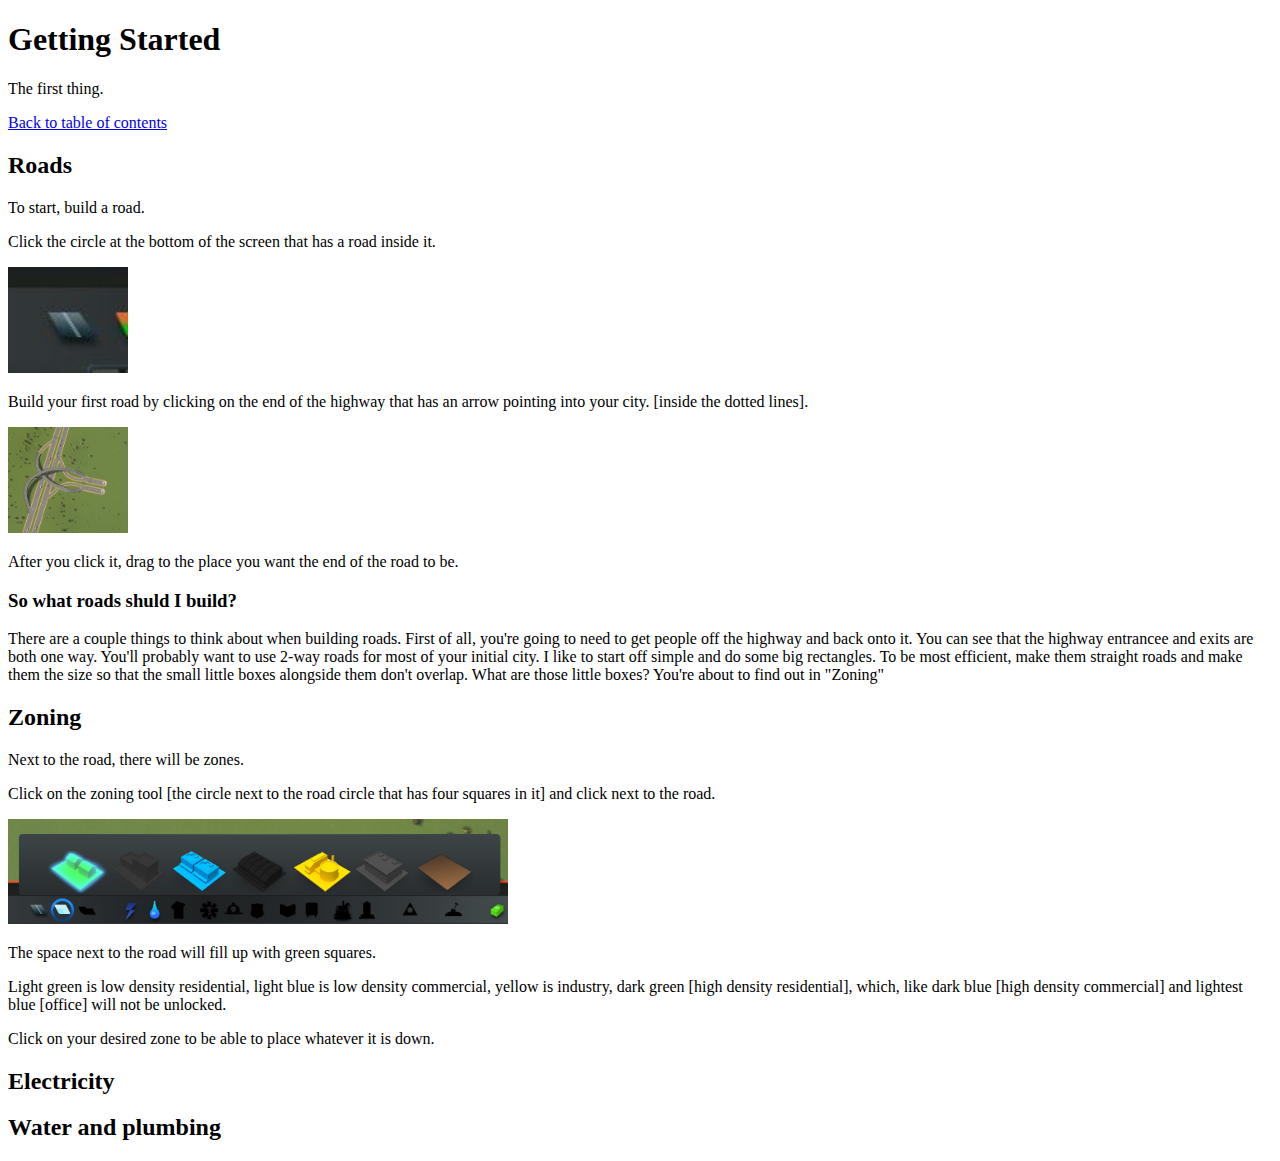
==== getting_started.html @ ba322b0a "Initial commit" ====
<!DOCTYPE html>
<html>
  <head>
    <meta charset="utf-8">
    <meta name="viewport" content="width=device-width">
    <title>Getting Started</title>
    <link href="style.css" rel="stylesheet" type="text/css" />
  </head>
  <body>
    <script src="script.js"></script>
    <h1>Getting Started</h1>
    <p>The first thing.</p>

    <a href="index.html">Back to table of contents</a>
    <h2>Roads</h2>
    <p> To start, build a road. </p>
    <p>Click the circle at the bottom of the screen that has a road inside it.</p>
    <img width="120" src="images/ui_road.png"/>
    <p>Build your first road by clicking on the end of the highway that has an arrow pointing into your city. [inside the dotted lines].</p>
    <img width="120" src="images/starting_highway.png"/>
    <p>After you click it, drag to the place you want the end of the road to be.</p>
    <h3>So what roads shuld I build?</h3>
    <p>There are a couple things to think about when building roads. First of all, you're going to need to get people off the highway and back onto it. You can see that the highway entrancee and exits are both one way. You'll probably want to use 2-way roads for most of your initial city. I like to start off simple and do some big rectangles. To be most efficient, make them straight roads and make them the size so that the small little boxes alongside them don't overlap. What are those little boxes? You're about to find out in "Zoning"</p>
    <h2>Zoning</h2>
    <p>Next to the road, there will be zones.</p>
    <p>Click on the zoning tool [the circle next to the road circle that has four squares in it] and click next to the road.</p>
    <img width="500" src="images/ui_zoning.png"/>
    <p>The space next to the road will fill up with green squares.</p>
    <p>Light green is low density residential, light blue is low density commercial, yellow is industry, dark green [high density residential], which, like dark blue [high density commercial] and lightest blue [office] will not be unlocked.</p>
    <p>Click on your desired zone to be able to place whatever it is down.</p>
    <h2>Electricity</h2>
    <h2>Water and plumbing</h2>
  </body>
</html>
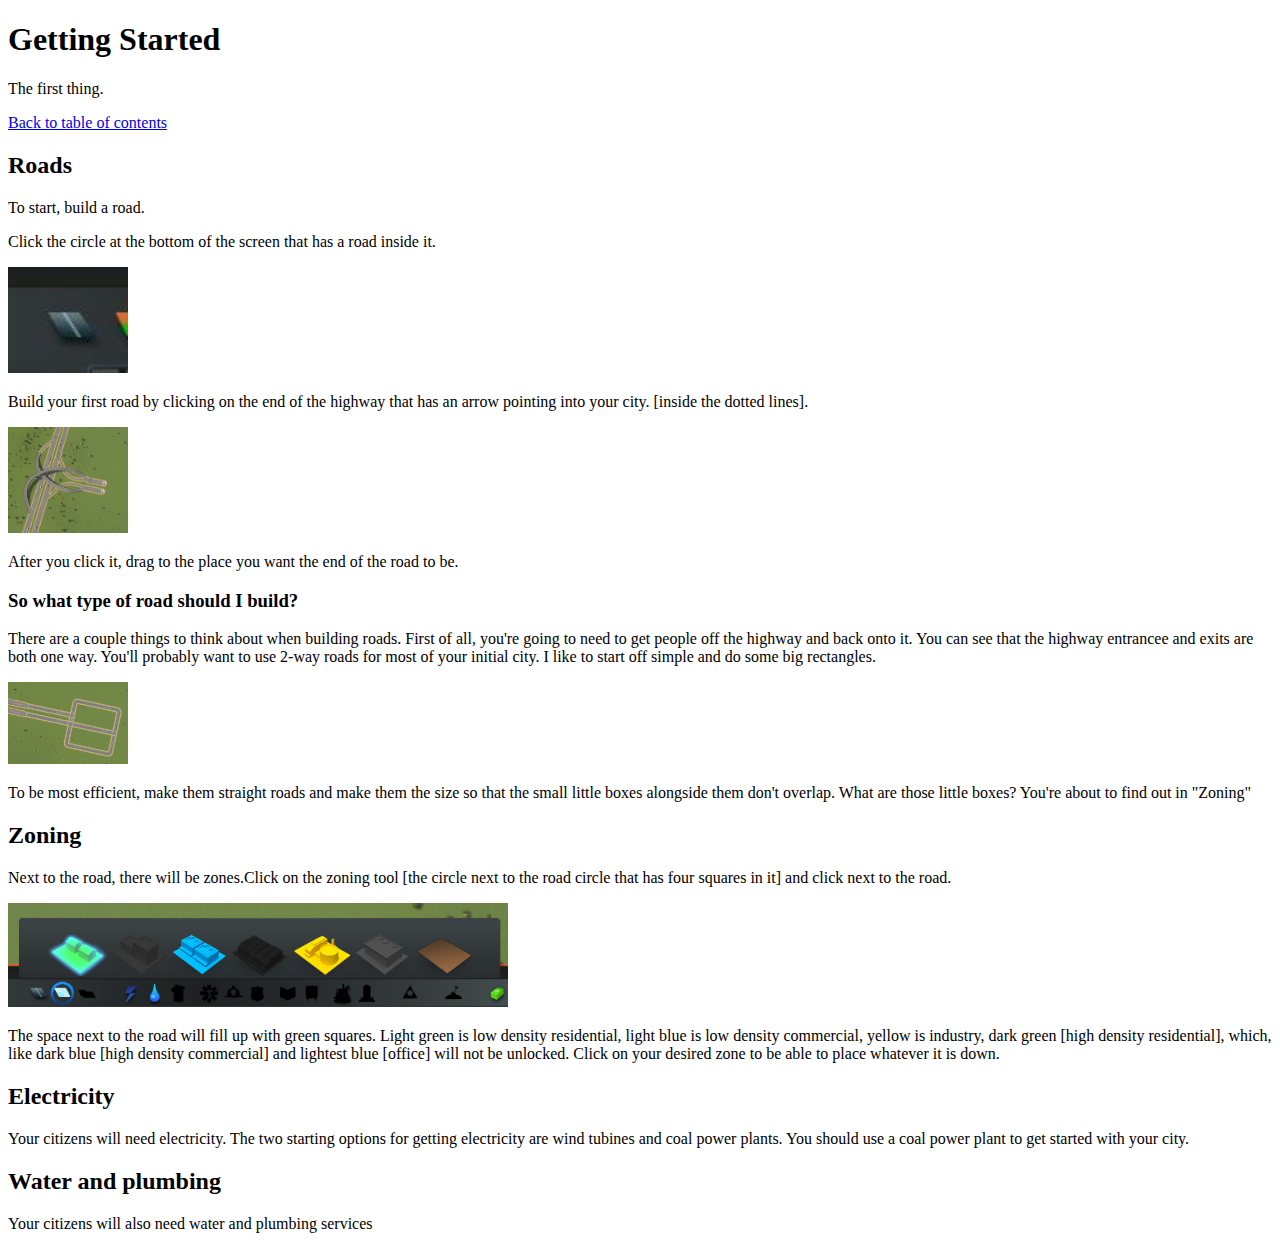
==== commit 847f7bc5: "more content" ====
--- a/getting_started.html
+++ b/getting_started.html
@@ -19,16 +19,17 @@
     <p>Build your first road by clicking on the end of the highway that has an arrow pointing into your city. [inside the dotted lines].</p>
     <img width="120" src="images/starting_highway.png"/>
     <p>After you click it, drag to the place you want the end of the road to be.</p>
-    <h3>So what roads shuld I build?</h3>
-    <p>There are a couple things to think about when building roads. First of all, you're going to need to get people off the highway and back onto it. You can see that the highway entrancee and exits are both one way. You'll probably want to use 2-way roads for most of your initial city. I like to start off simple and do some big rectangles. To be most efficient, make them straight roads and make them the size so that the small little boxes alongside them don't overlap. What are those little boxes? You're about to find out in "Zoning"</p>
+    <h3>So what type of road should I build?</h3>
+    <p>There are a couple things to think about when building roads. First of all, you're going to need to get people off the highway and back onto it. You can see that the highway entrancee and exits are both one way. You'll probably want to use 2-way roads for most of your initial city. I like to start off simple and do some big rectangles.</p>
+    <img width="120" src="images/first_roads.png"/> <p>To be most efficient, make them straight roads and make them the size so that the small little boxes alongside them don't overlap. What are those little boxes? You're about to find out in "Zoning"</p>
+
     <h2>Zoning</h2>
-    <p>Next to the road, there will be zones.</p>
-    <p>Click on the zoning tool [the circle next to the road circle that has four squares in it] and click next to the road.</p>
+    <p>Next to the road, there will be zones.Click on the zoning tool [the circle next to the road circle that has four squares in it] and click next to the road.</p>
     <img width="500" src="images/ui_zoning.png"/>
-    <p>The space next to the road will fill up with green squares.</p>
-    <p>Light green is low density residential, light blue is low density commercial, yellow is industry, dark green [high density residential], which, like dark blue [high density commercial] and lightest blue [office] will not be unlocked.</p>
-    <p>Click on your desired zone to be able to place whatever it is down.</p>
+    <p>The space next to the road will fill up with green squares. Light green is low density residential, light blue is low density commercial, yellow is industry, dark green [high density residential], which, like dark blue [high density commercial] and lightest blue [office] will not be unlocked. Click on your desired zone to be able to place whatever it is down.</p>
     <h2>Electricity</h2>
+  <p>Your citizens will need electricity. The two starting options for getting electricity are wind tubines and coal power plants. You should use a coal power plant to get started with your city.</p>
     <h2>Water and plumbing</h2>
+    <p> Your citizens will also need water and plumbing services
   </body>
 </html>--- a/style.css
+++ b/style.css
@@ -0,0 +1,9 @@
+body {
+  color: black;
+  background-color: white;
+  font-family:  -apple-system;
+}
+
+h1 {
+  color: black;
+}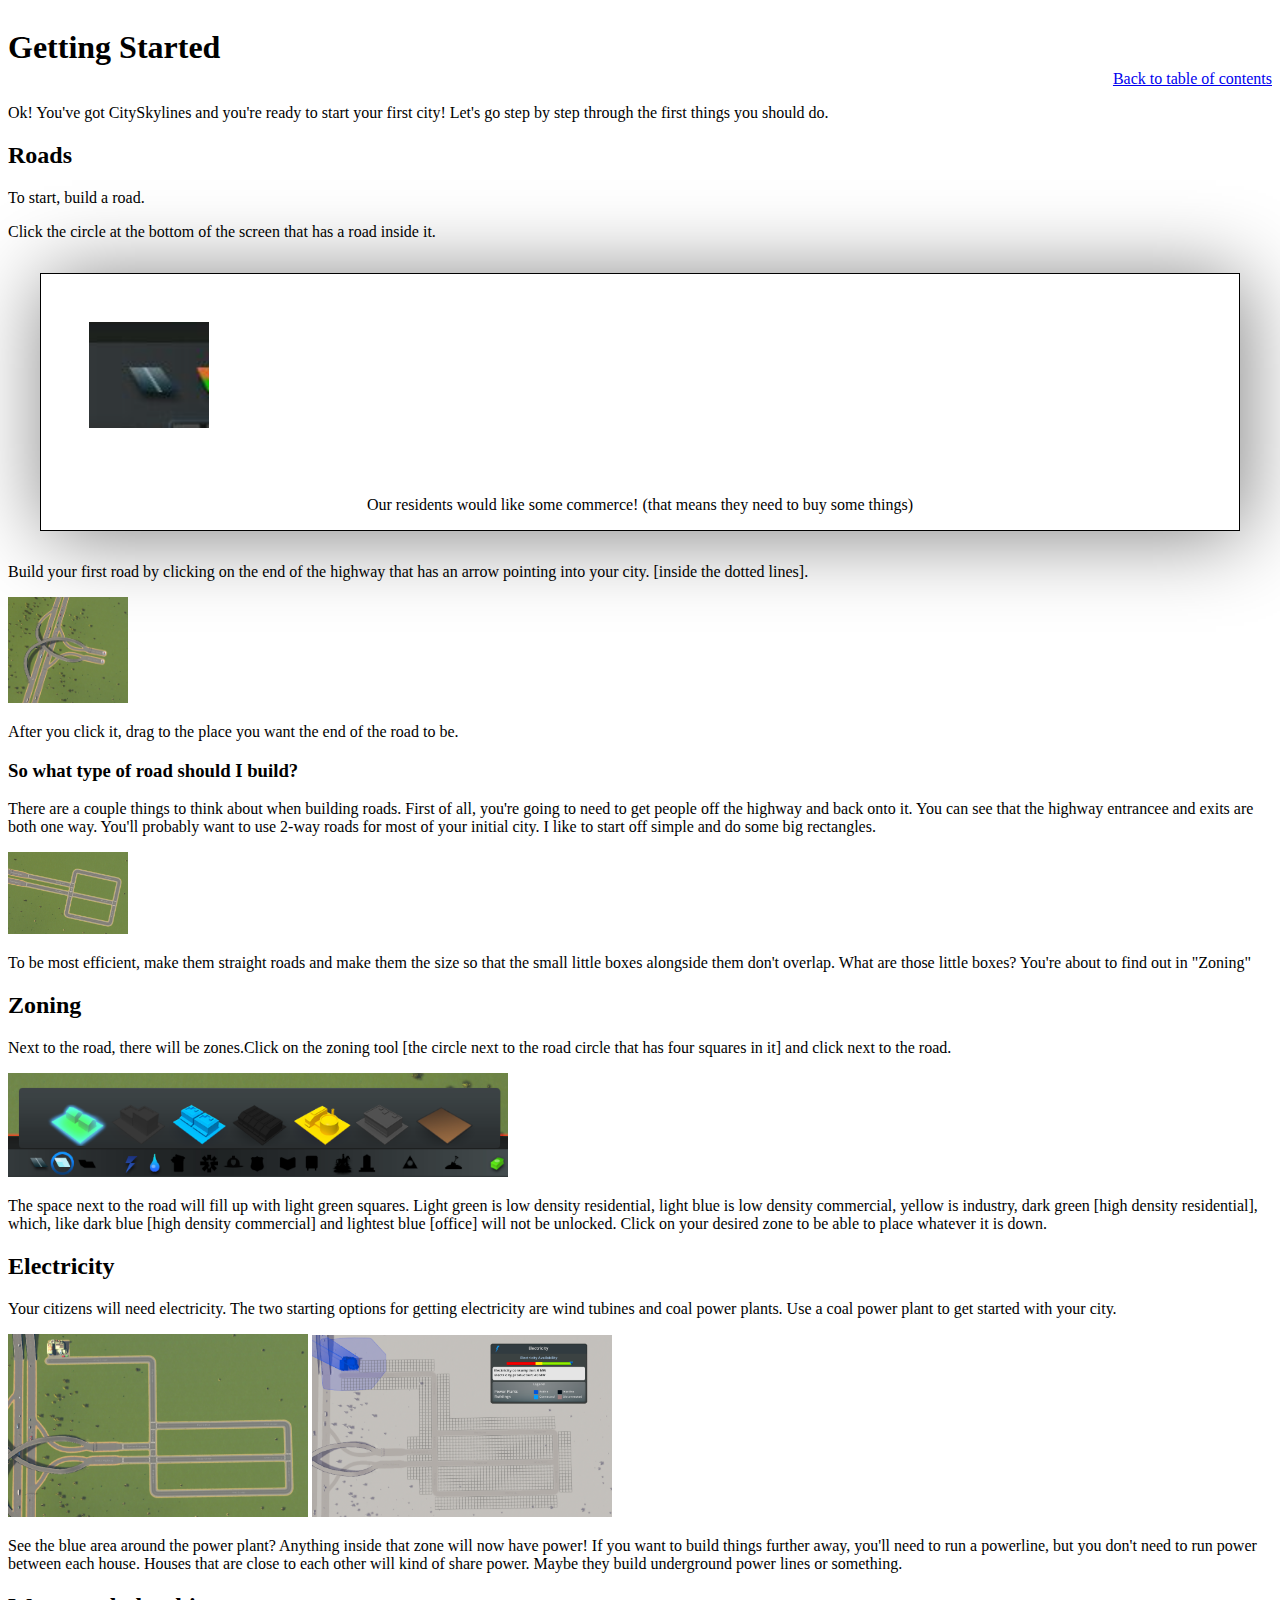
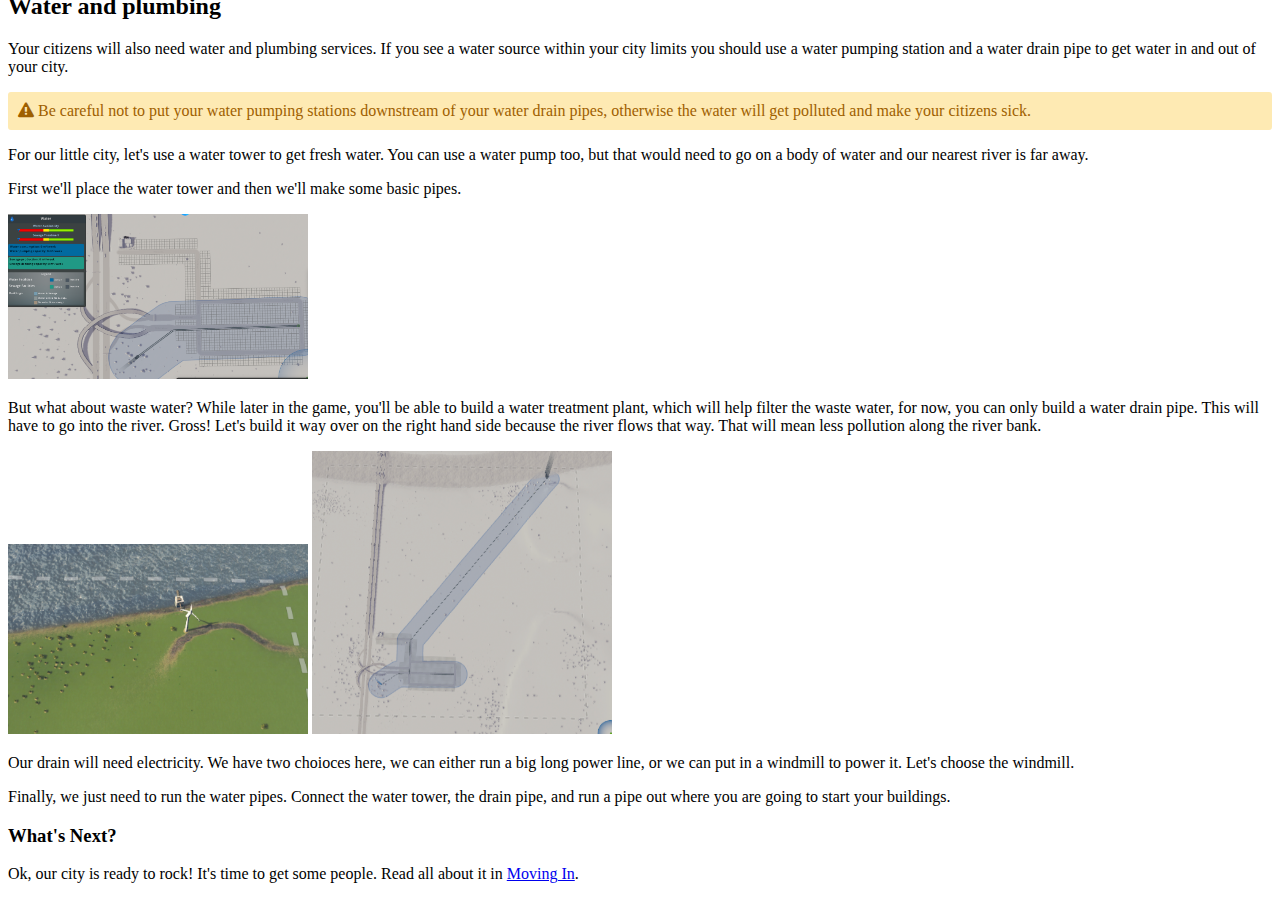
==== commit bddd7d96: "new work" ====
--- a/getting_started.html
+++ b/getting_started.html
@@ -1,21 +1,33 @@
 <!DOCTYPE html>
 <html>
-  <head>
-    <meta charset="utf-8">
-    <meta name="viewport" content="width=device-width">
-    <title>Getting Started</title>
-    <link href="style.css" rel="stylesheet" type="text/css" />
-  </head>
-  <body>
-    <script src="script.js"></script>
-    <h1>Getting Started</h1>
-    <p>The first thing.</p>
 
-    <a href="index.html">Back to table of contents</a>
-    <h2>Roads</h2>
-    <p> To start, build a road. </p>
-    <p>Click the circle at the bottom of the screen that has a road inside it.</p>
+<head>
+	<meta charset="utf-8">
+	<meta name="viewport" content="width=device-width">
+	<title>Getting Started</title>
+	<link href="style.css" rel="stylesheet" type="text/css" />
+</head>
+
+<body>
+	<script src="script.js">
+	</script>
+	<div class="header">
+		<h1>Getting Started</h1>
+		<a href="index.html">Back to table of contents</a>
+	</div>
+	<p>Ok! You've got CitySkylines and you're ready to start your first city! Let's go step by step through the first things
+		you should do.</p>
+
+	<h2>Roads</h2>
+	<p> To start, build a road. </p>
+	<p>Click the circle at the bottom of the screen that has a road inside it.</p>
+  <figure>
     <img width="120" src="images/ui_road.png"/>
+    <figcaption>
+      <p>Our residents would like some commerce! (that means they need to buy some things)</p>
+    </figcaption>
+  </figure>
+  
     <p>Build your first road by clicking on the end of the highway that has an arrow pointing into your city. [inside the dotted lines].</p>
     <img width="120" src="images/starting_highway.png"/>
     <p>After you click it, drag to the place you want the end of the road to be.</p>
@@ -26,10 +38,43 @@
     <h2>Zoning</h2>
     <p>Next to the road, there will be zones.Click on the zoning tool [the circle next to the road circle that has four squares in it] and click next to the road.</p>
     <img width="500" src="images/ui_zoning.png"/>
-    <p>The space next to the road will fill up with green squares. Light green is low density residential, light blue is low density commercial, yellow is industry, dark green [high density residential], which, like dark blue [high density commercial] and lightest blue [office] will not be unlocked. Click on your desired zone to be able to place whatever it is down.</p>
+    <p>The space next to the road will fill up with light green squares. Light green is low density residential, light blue is low density commercial, yellow is industry, dark green [high density residential], which, like dark blue [high density commercial] and lightest blue [office] will not be unlocked. Click on your desired zone to be able to place whatever it is down.</p>
+
+
     <h2>Electricity</h2>
-  <p>Your citizens will need electricity. The two starting options for getting electricity are wind tubines and coal power plants. You should use a coal power plant to get started with your city.</p>
+  <p>Your citizens will need electricity. The two starting options for getting electricity are wind tubines and coal power plants. Use a coal power plant to get started with your city.</p> 
+  <img width="300" src="images/first_powerplant.png"/>
+  <img width="300" src="images/first_powerplant_electric.png"/>
+
+<p>See the blue area around the power plant? Anything inside that zone will now have power!  If you want to build things further away, you'll need to run a powerline, but you don't need to run power between each house. Houses that are close to each other will kind of share power. Maybe they build underground power lines or something.</p>
+
+
     <h2>Water and plumbing</h2>
-    <p> Your citizens will also need water and plumbing services
+    <p> Your citizens will also need water and plumbing services. If you see a water source within your city limits you should use a water pumping station and a water drain pipe to get water in and out of your city.</p>
+
+    <p class="warning-msg">
+      <i class="fa fa-warning"></i>
+      Be careful not to put your water pumping stations downstream of your water drain pipes, otherwise the water will get polluted and make your citizens sick.
+    </p>
+    <p>
+      For our little city, let's use a water tower to get fresh water. You can use a water pump too, but that would need to go on a body of water and our nearest river is far away.
+    </p>
+    <p>
+      First we'll place the water tower and then we'll make some basic pipes. 
+    </p>
+    <img width="300" src="images/first_water.png"/>
+    <p>
+    But what about waste water? While later in the game, you'll be able to build a water treatment plant, which will help filter the waste water, for now, you can only build a water drain pipe. This will have to go into the river. Gross! Let's build it way over on the right hand side because the river flows that way. That will mean less pollution along the river bank. 
+    </p>
+    <img width="300" src="images/sewer_pic1.png"/>
+    <img width="300" src="images/sewer_pic2.png"/>
+    <p>Our drain will need electricity. We have two choioces here, we can either run a big long power line, or we can put in a windmill to power it. Let's choose the windmill.</p>
+    <p>
+      Finally, we just need to run the water pipes. Connect the water tower, the drain pipe, and run a pipe out where you are going to start your buildings.
+    </p>
+    <h3>What's Next?</h3>
+    <p>
+      Ok, our city is ready to rock! It's time to get some people. Read all about it in <a href="/moving_in.html">Moving In</a>.
+    </p>
   </body>
 </html>--- a/style.css
+++ b/style.css
@@ -1,3 +1,6 @@
+@import url('//maxcdn.bootstrapcdn.com/font-awesome/4.2.0/css/font-awesome.min.css');
+
+
 body {
   color: black;
   background-color: white;
@@ -6,4 +9,49 @@
 
 h1 {
   color: black;
+}
+
+.header {
+  display: flex;
+  justify-content: space-between;
+  align-items: flex-end;
+}
+
+.info-msg,
+.success-msg,
+.warning-msg,
+.error-msg {
+  margin: 10px 0;
+  padding: 10px;
+  border-radius: 3px 3px 3px 3px;
+}
+.info-msg {
+  color: #059;
+  background-color: #BEF;
+}
+.success-msg {
+  color: #270;
+  background-color: #DFF2BF;
+}
+.warning-msg {
+  color: #9F6000;
+  background-color: rgb(254, 234, 179);
+}
+.error-msg {
+  color: #D8000C;
+  background-color: #ee6b6b;
+}
+
+figure {
+  box-shadow: 4px 4px 80px grey;
+  border: 1px solid black;
+  display: block;
+  margin: 2em;
+}
+figcaption {
+  text-align: center;
+}
+
+figure img {
+  margin: 3em
 }